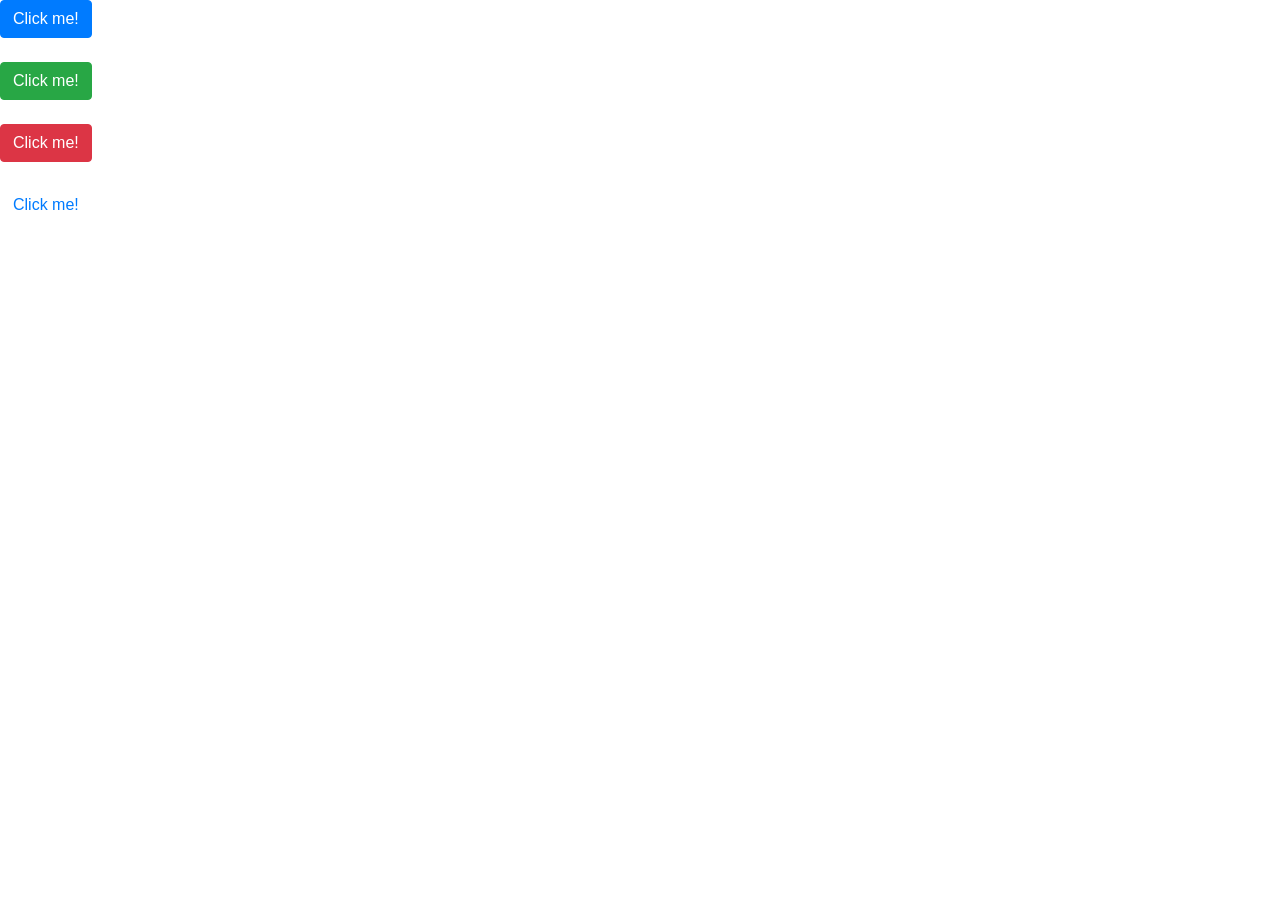
==== index.html @ d811f425 "first changes" ====
<!DOCTYPE html>
<html lang='en'>
    <header>
        <title></title>
        <link rel="stylesheet" 
            href="https://maxcdn.bootstrapcdn.com/bootstrap/4.0.0-beta.2/css/bootstrap.min.css" 
            integrity="sha384-PsH8R72JQ3SOdhVi3uxftmaW6Vc51MKb0q5P2rRUpPvrszuE4W1povHYgTpBfshb" 
            crossorigin="anonymous">

    </header>
    <body>
        <button type="button" class="btn btn-primary">Click me!</button>
        <br><br>
        <button type="button" class="btn btn-success">Click me!</button>
        <br><br>
        <button type="button" class="btn btn-danger">Click me!</button>
        <br><br>
        <!-- buttons are only for clicking
            you need JS or something to do an actual link -->
        <button type="button" class="btn btn-link">Click me!</button>
        
    </body>
</html>

<!-- <button onclick="alert('Welcome')">Click me!</button>  brings up a windows box with 
    message Welcome
 <script src="https://maxcdn.bootstrapcdn.com/bootstrap/4.0.0-beta.2/js/bootstrap.min.js" integrity="sha384-alpBpkh1PFOepccYVYDB4do5UnbKysX5WZXm3XxPqe5iKTfUKjNkCk9SaVuEZflJ" crossorigin="anonymous"></script>
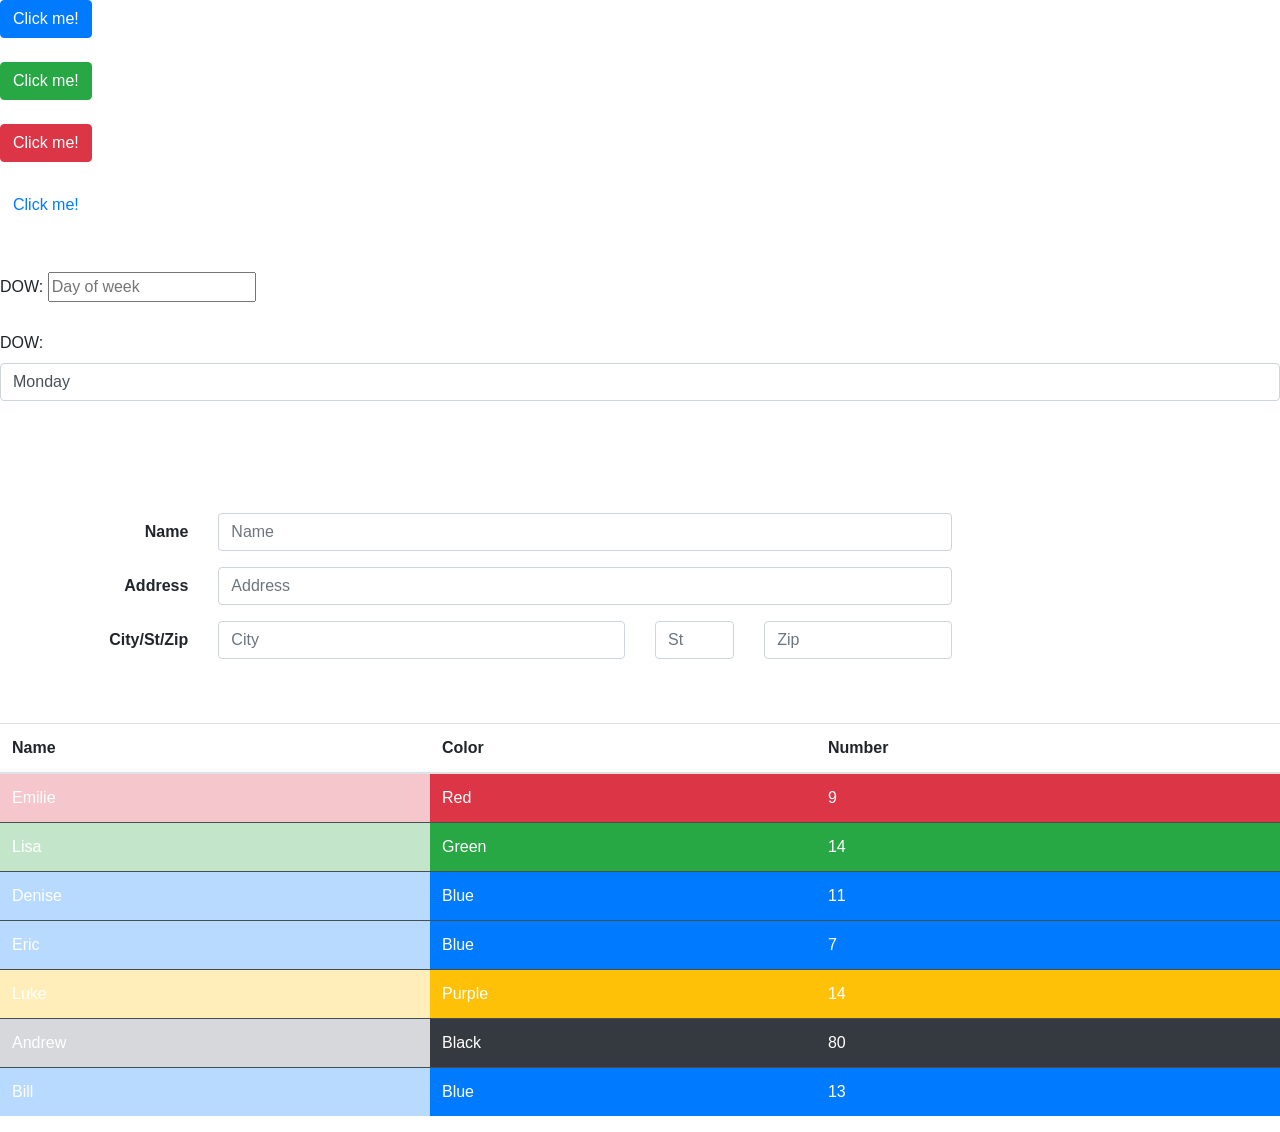
==== commit abdda971: "more" ====
--- a/index.html
+++ b/index.html
@@ -1,25 +1,127 @@
 <!DOCTYPE html>
 <html lang='en'>
-    <header>
-        <title></title>
-        <link rel="stylesheet" 
-            href="https://maxcdn.bootstrapcdn.com/bootstrap/4.0.0-beta.2/css/bootstrap.min.css" 
-            integrity="sha384-PsH8R72JQ3SOdhVi3uxftmaW6Vc51MKb0q5P2rRUpPvrszuE4W1povHYgTpBfshb" 
-            crossorigin="anonymous">
+<header>
+    <title></title>
+    <link rel="stylesheet" href="https://maxcdn.bootstrapcdn.com/bootstrap/4.0.0-beta.2/css/bootstrap.min.css" 
+        integrity="sha384-PsH8R72JQ3SOdhVi3uxftmaW6Vc51MKb0q5P2rRUpPvrszuE4W1povHYgTpBfshb"
+        crossorigin="anonymous">
 
-    </header>
-    <body>
+</header>
+
+<body>
+    <div>
         <button type="button" class="btn btn-primary">Click me!</button>
         <br><br>
+    </div>
+    <div>
         <button type="button" class="btn btn-success">Click me!</button>
         <br><br>
+    </div>
+    <div>
         <button type="button" class="btn btn-danger">Click me!</button>
         <br><br>
+    </div>
+    <div>
         <!-- buttons are only for clicking
             you need JS or something to do an actual link -->
         <button type="button" class="btn btn-link">Click me!</button>
-        
-    </body>
+    </div>
+    <br><br>
+
+    <div>
+        <label>DOW: </label>
+        <input type="text" placeholder="Day of week">
+        <br><br>
+    </div>
+
+    <div class="form-group">
+        <label>DOW: </label> <!-- Value overrides placeholder -->
+        <input class="form-control" name="dow" value="Monday" type="text" placeholder="Day of week">
+        <br><br>
+    </div>
+    <br><br>
+
+
+    <form>
+        <div class="form-group row">
+            <label class="col-form-label col-sm-2 text-right"><b>Name</b></label>
+            <div class='col-sm-7'>
+                <input class='form-control' type="text" placeholder="Name">
+            </div>
+            <br>
+        </div>
+        <div class="form-group row">
+            <label  class="col-form-label col-sm-2 text-right"><b>Address</b></label>
+            <div class='col-sm-7'>
+                 <input class='form-control' type="text" placeholder="Address">
+            </div>
+            <br>
+        </div>
+        <div class="form-group row">
+            <label  class="col-form-label col-sm-2 text-right"><b>City/St/Zip</b></label>
+            <div class='col-sm-4'>
+                <input class='form-control' type="text" placeholder="City">
+            </div>
+            <div class='col-sm-1'>
+                <input class='form-control' type="text" placeholder="St">
+            </div>
+            <div class='col-sm-2'>
+                <input class='form-control' type="text" placeholder="Zip">
+            </div>
+        </div>
+
+    </form>
+
+        <br><br>
+    <table class="table table-hover">
+        <thead>
+            <tr>
+                <th>Name</th>
+                <th>Color</th>
+                <th>Number</th>
+            </tr>
+        </thead>
+        <tbody class="table-dark">
+            <tr>
+                <td class="table-danger">Emilie</td>
+                <td class="bg-danger">Red</td>
+                <td class="bg-danger">9</td>
+            </tr>
+            <tr>
+                <td class="table-success">Lisa</td>
+                <td class="bg-success">Green</td>
+                <td class="bg-success">14</td>
+            </tr>
+            <tr>
+                <tr>
+                    <td class="table-primary">Denise</td>
+                    <td class="bg-primary">Blue</td>
+                    <td class="bg-primary">11</td>
+                </tr>
+                <tr>
+                    <td class="table-primary">Eric</td>
+                    <td class="bg-primary">Blue</td>
+                    <td class="bg-primary">7</td>
+                </tr>
+                <tr>
+                    <td class="table-warning">Luke</td>
+                    <td class="bg-warning">Purple</td>
+                    <td class="bg-warning">14</td>
+                </tr>
+                <tr>
+                    <td class="table-secondary">Andrew</td>
+                    <td>Black</td>
+                    <td>80</td>
+                </tr>
+                <tr>
+                    <td class="table-primary">Bill</td>
+                    <td class="bg-primary">Blue</td>
+                    <td class="bg-primary">13</td>
+                </tr>
+        </tbody>
+    </table>
+</body>
+
 </html>
 
 <!-- <button onclick="alert('Welcome')">Click me!</button>  brings up a windows box with 
